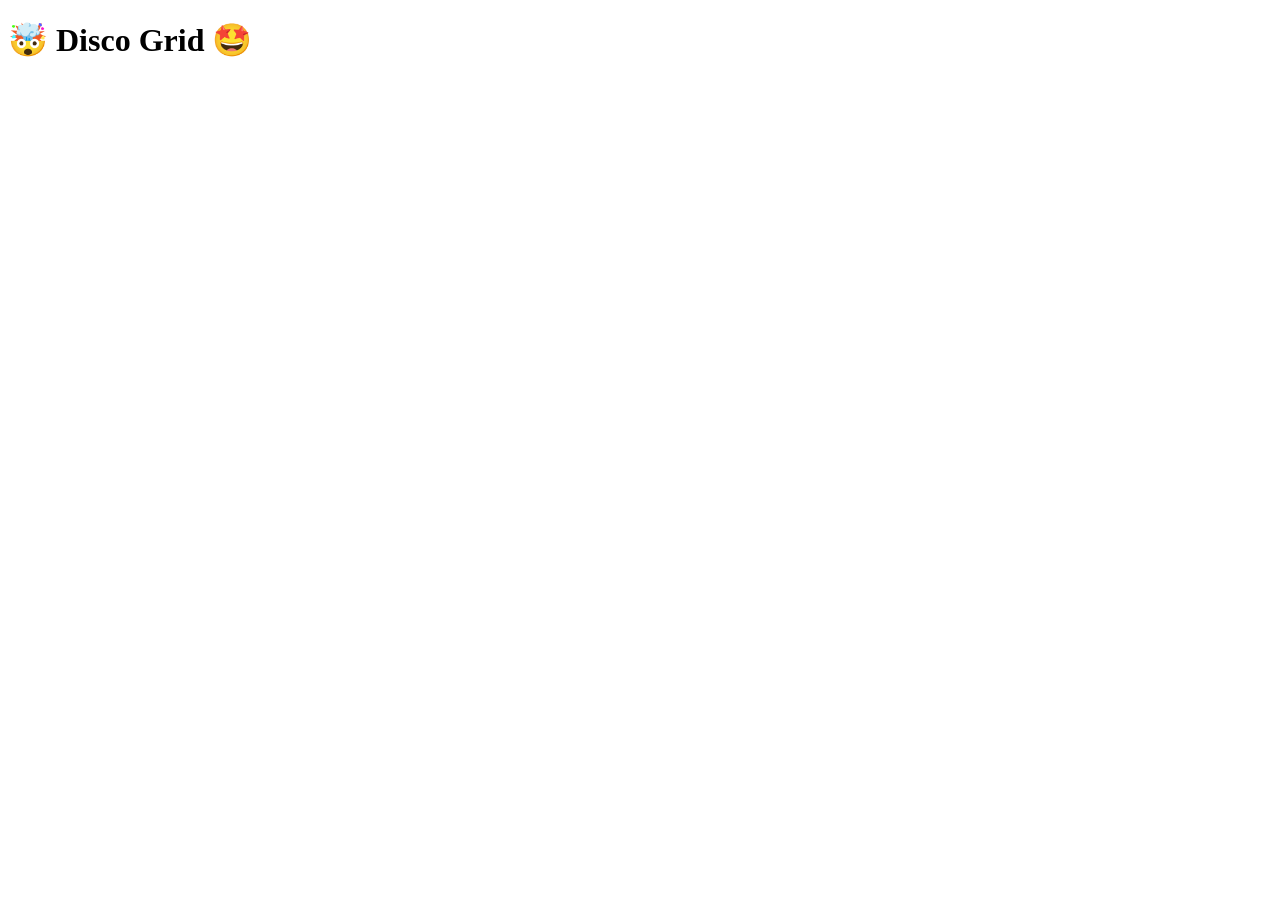
==== block-BJaael/code/index.html @ 976cffa7 "fdsfds" ====
<!DOCTYPE html>
<html lang="en">
  <head>
    <meta charset="UTF-8" />
    <meta name="viewport" content="width=device-width, initial-scale=1.0" />
    <title>🤯 Disco Grid 🤩</title>
    <link
      href="https://fonts.googleapis.com/css2?family=Montserrat:wght@200;400&display=swap"
      rel="stylesheet"
    />
    <link rel="stylesheet" href="style.css" />
  </head>
  <body>
    <h1 class="heading">🤯 Disco Grid 🤩</h1>

    <script src="script.js"></script>
  </body>
</html>
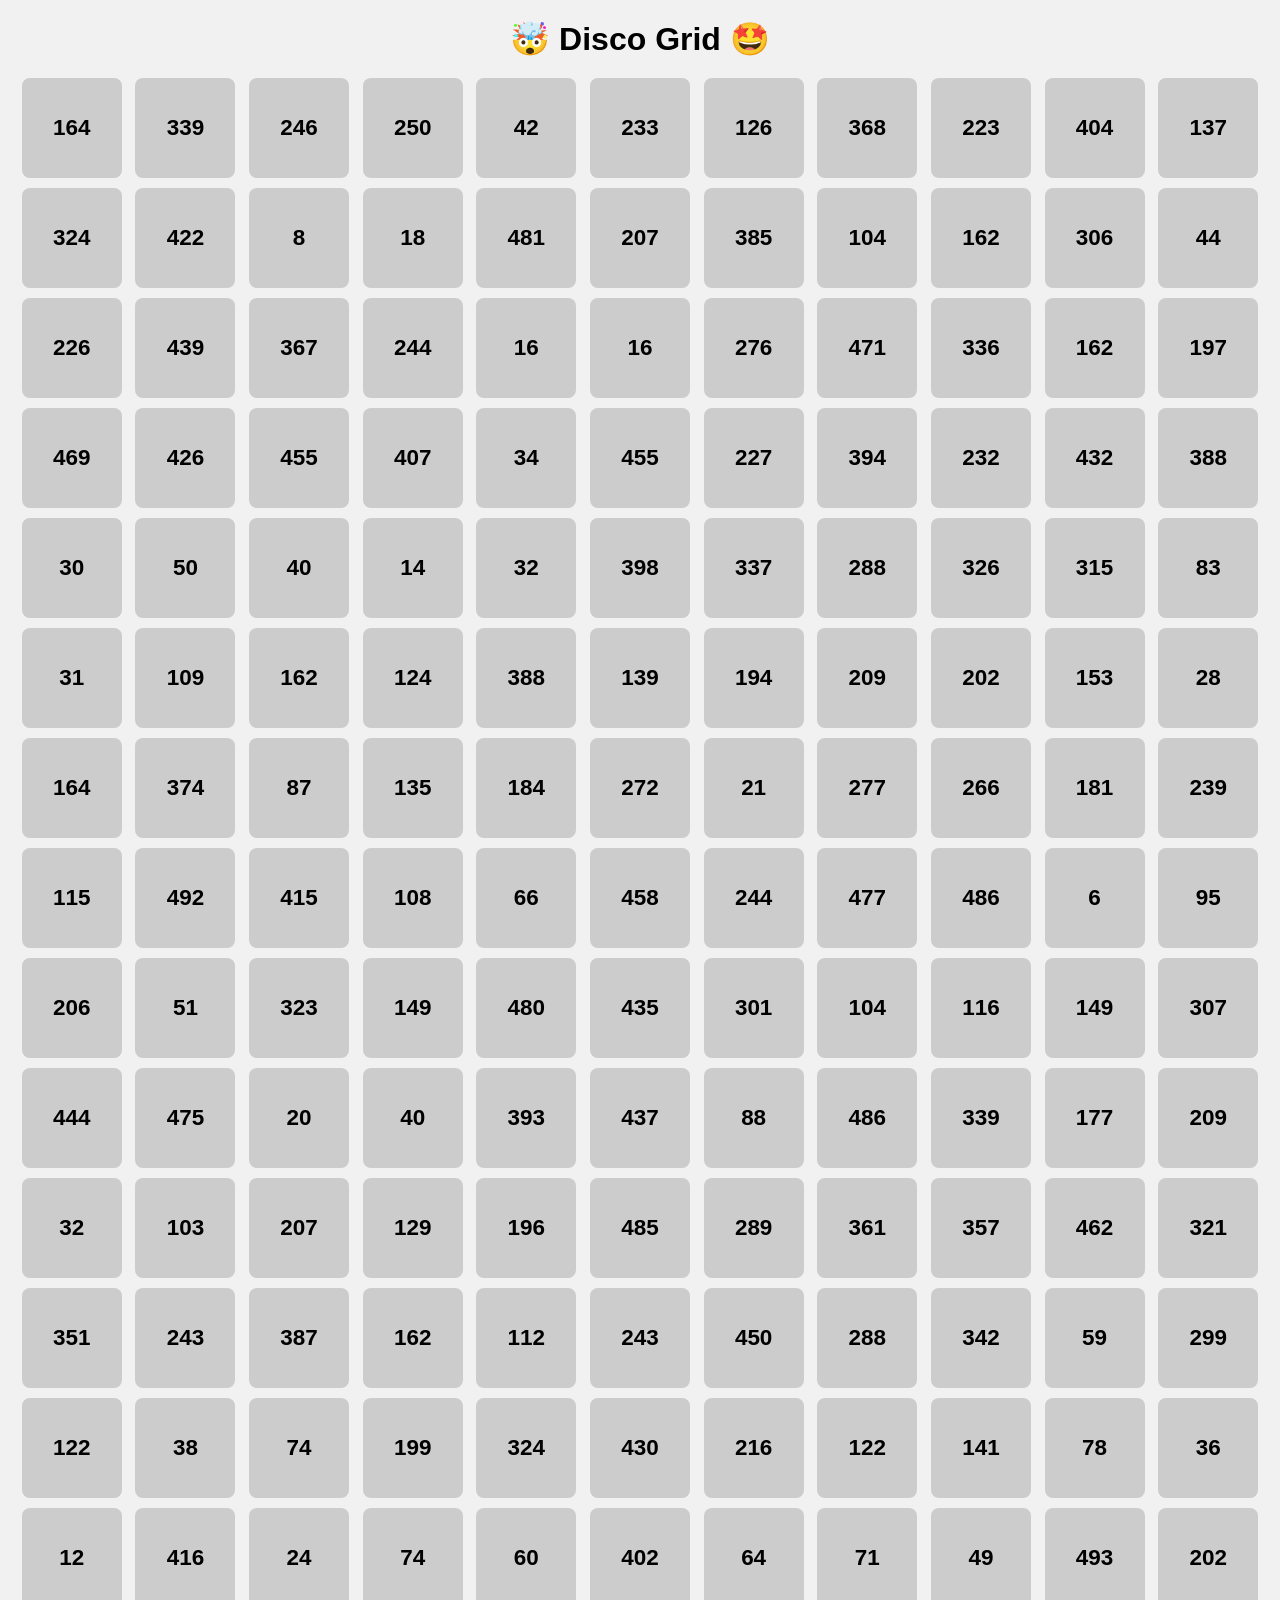
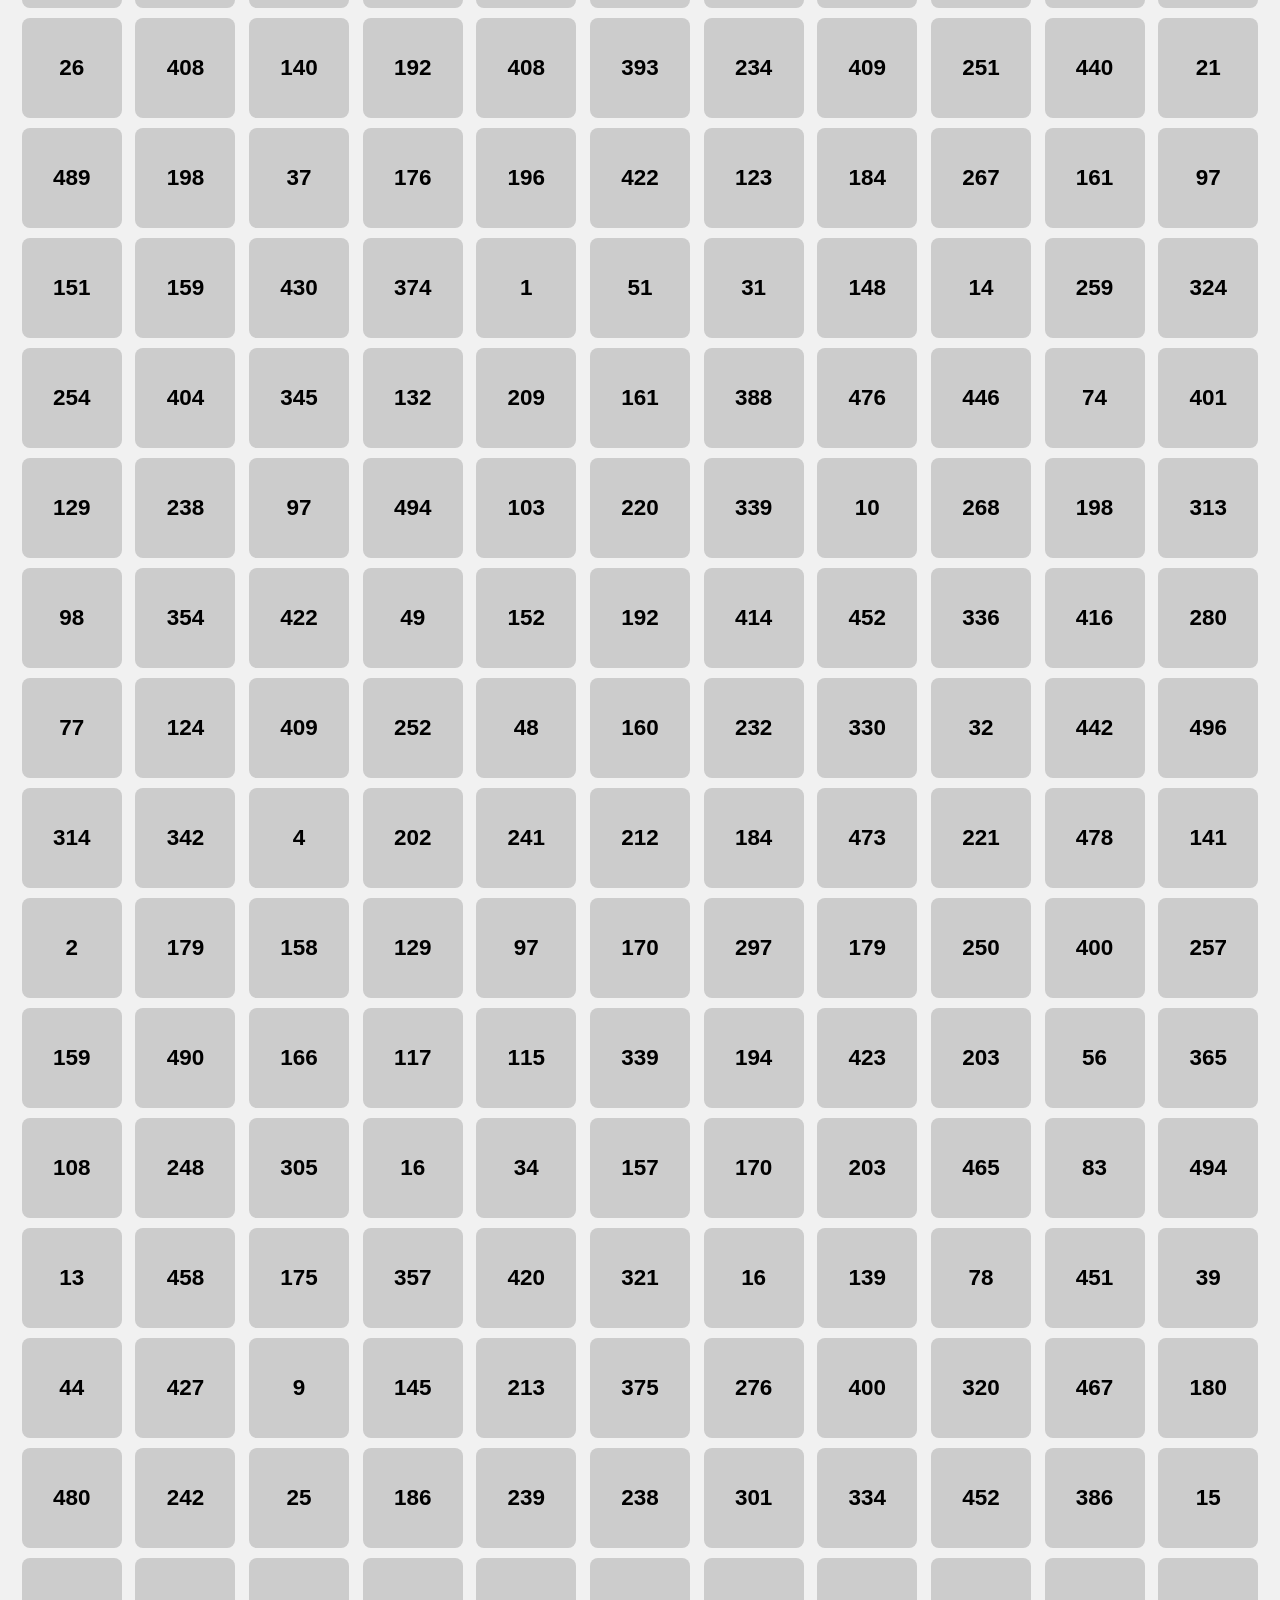
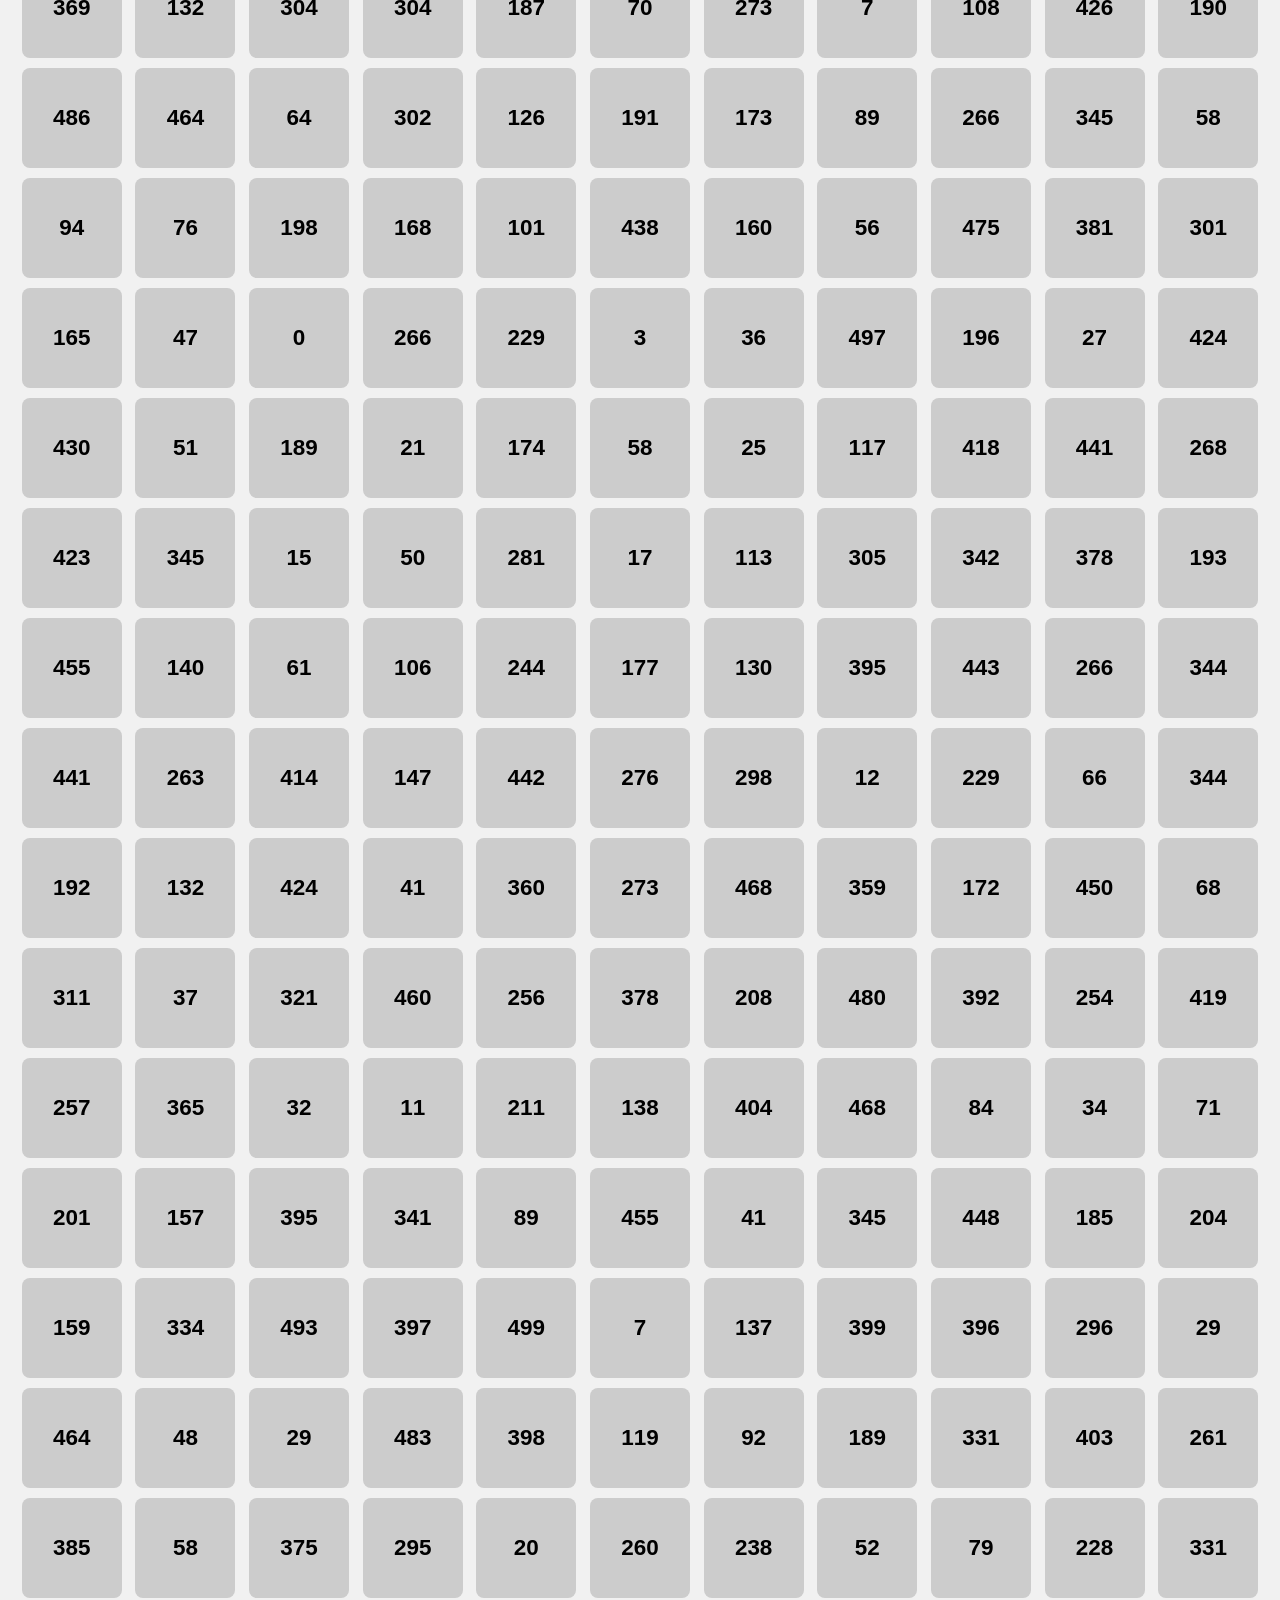
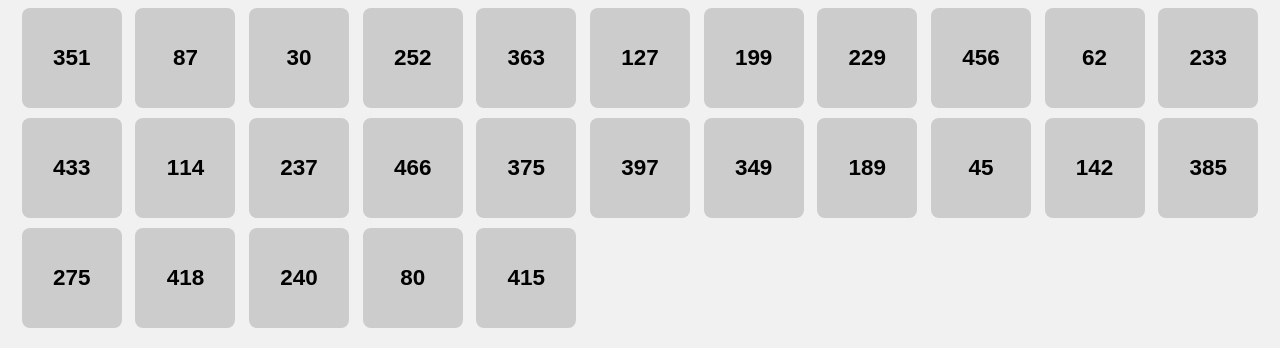
==== commit e72f3822: "DSFSF" ====
--- a/block-BJaael/code/index.html
+++ b/block-BJaael/code/index.html
@@ -12,7 +12,10 @@
   </head>
   <body>
     <h1 class="heading">🤯 Disco Grid 🤩</h1>
+    <div class="container">
+      <div class="boxes"></div>
+    </div>
 
     <script src="script.js"></script>
   </body>
-</html>
+</html>
--- a/block-BJaael/code/style.css
+++ b/block-BJaael/code/style.css
@@ -0,0 +1,45 @@
+* {
+  margin: 0;
+  padding: 0;
+  box-sizing: border-box;
+}
+
+body {
+  font-family: 'Montserrat', sans-serif;
+  background-color: #f1f1f1;
+}
+
+.heading {
+  text-align: center;
+  margin-top: 20px;
+  font-size: 2rem;
+}
+
+.container {
+  padding: 20px;
+  max-width: 100%;
+}
+
+.boxes {
+  display: grid;
+  grid-template-columns: repeat(auto-fill, minmax(100px, 1fr));
+  gap: 10px;
+  justify-items: center;
+}
+
+.box {
+  width: 100px;
+  height: 100px;
+  background-color: #ccc;
+  display: flex;
+  justify-content: center;
+  align-items: center;
+  font-size: 1.2rem;
+  font-weight: bold;
+  border-radius: 8px;
+  transition: background-color 0.3s ease-in-out;
+}
+
+h3 {
+  margin: 0;
+}
